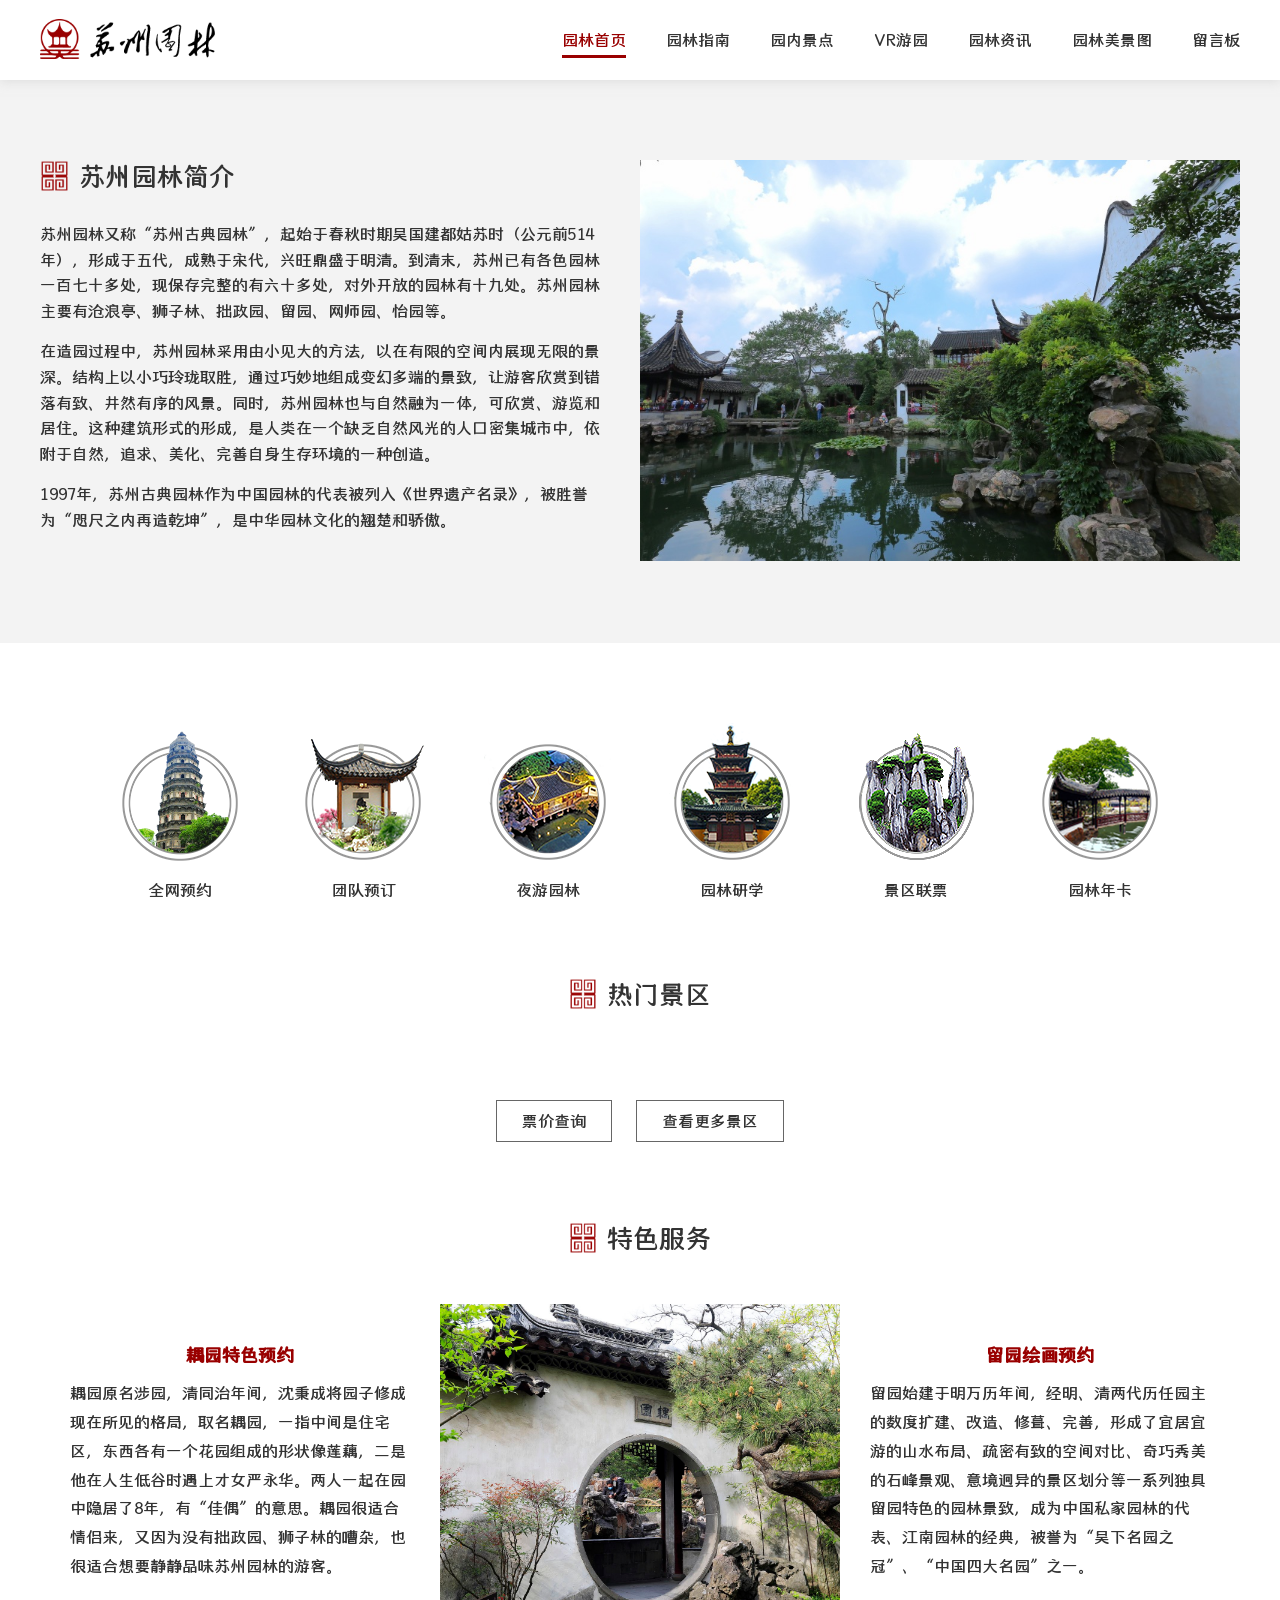
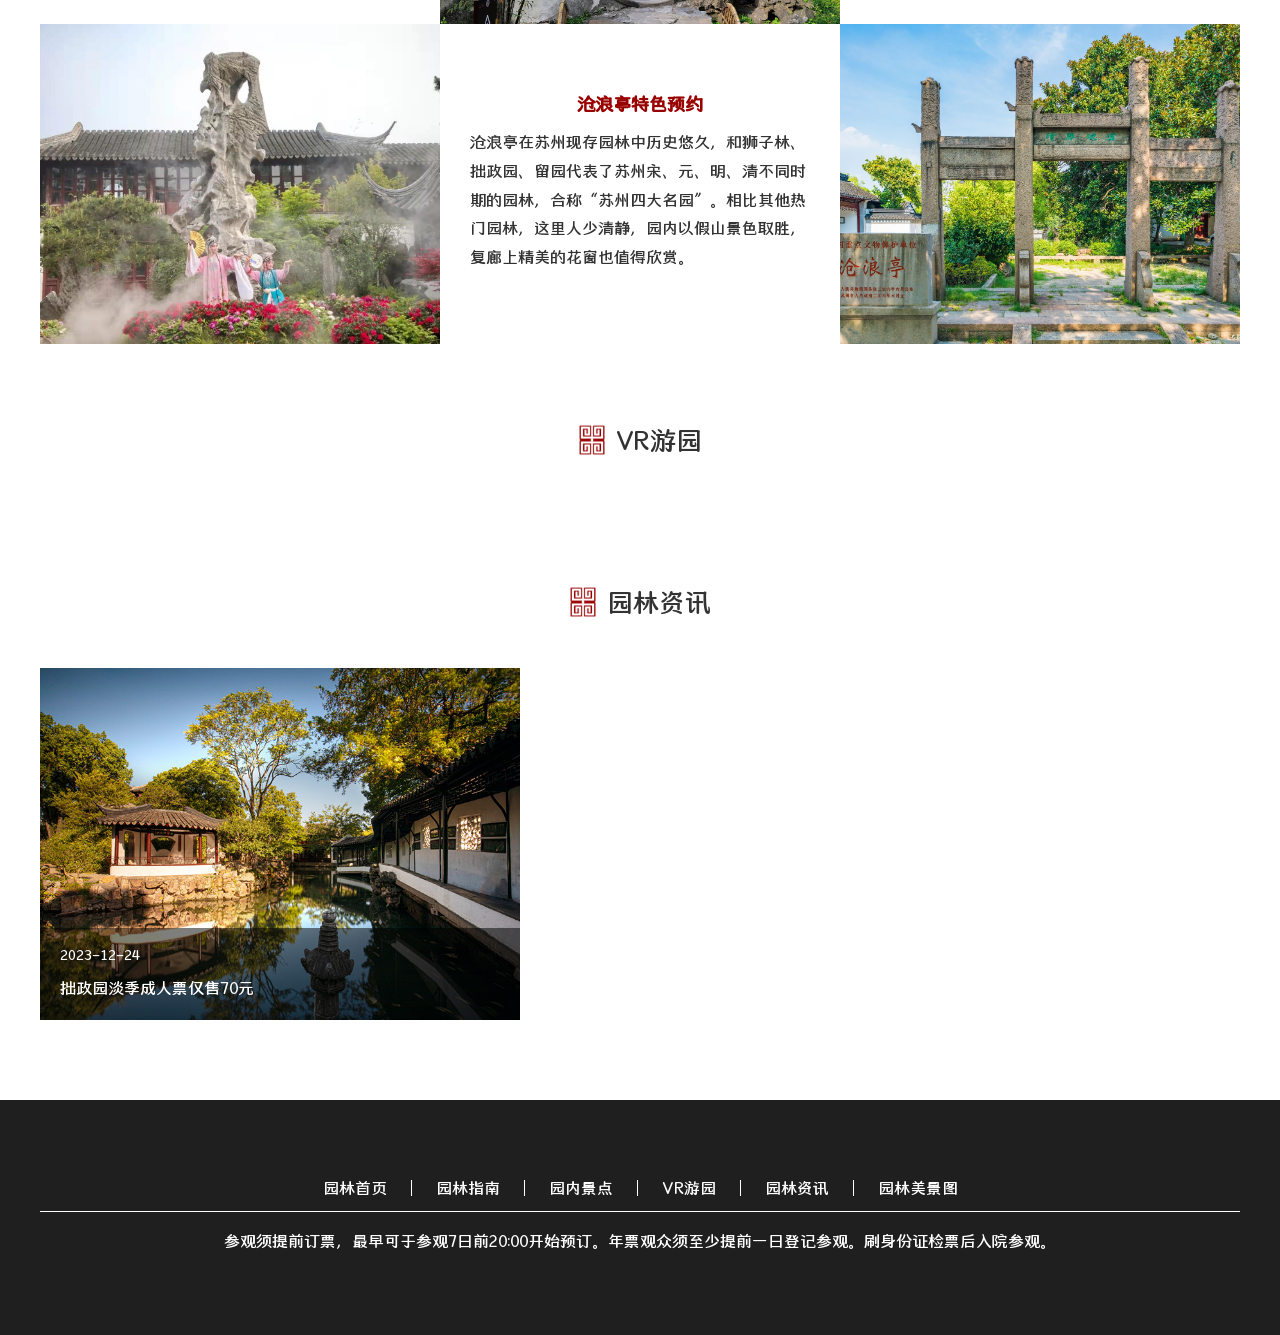
==== index.html @ a33c854b "Add files via upload" ====
<!DOCTYPE html>
<html lang="en">

<head>
    <meta charset="UTF-8">
    <meta http-equiv="X-UA-Compatible" content="IE=edge">
    <meta name="viewport" content="width=device-width, initial-scale=1.0">
    <title>园林首页</title>
    <link rel="shortcut icon" href="./images/favicon.ico" type="image/x-icon">
    <link rel="shortcut icon" href="" type="image/x-icon">
    <link rel="stylesheet" href="./css/swiper.min.css">
    <link rel="stylesheet" href="./iconfont/iconfont.css">
    <link rel="stylesheet" href="./css/common.css">
    <link rel="stylesheet" href="./css/main.css">
</head>

<body>
    <div id="header">
        <div class="container">
            <a href="./index.html" class="logo">
                <img src="./images/logo.png" alt="" />
            </a>
            <ul class="fir-menu">
                <li class="active">
                    <a href="./index.html">园林首页</a>
                </li>
                <li>
                    <a href="./zhinan.html">园林指南</a>
                </li>
                <li>
                    <a href="./jingdian.html">园内景点</a>
                </li>
                <li>
                    <a href="./vr.html">VR游园</a>
                </li>
                <li>
                    <a href="./zixun.html">园林资讯</a>
                </li>
                <li>
                    <a href="./tupian.html">园林美景图</a>
                </li>
                <li class="nav-message-btn">
                    <a href="javascript:;" id="openMessageBoard">留言板</a>
                </li>
            </ul>
            <div class="moblie-nav-show">
                <span></span>
            </div>
        </div>
    </div>

    <div id="index-banner">
        <div class="swiper-container">
            <div class="swiper-wrapper">
            </div>
            <div class="swiper-button-prev"></div>
            <div class="swiper-button-next"></div>
            <div class="swiper-pagination"></div>
        </div>
    </div>

    <div id="index-about">
        <div class="container">
            <div class="left">
                <h3 class="index-title">
                    <img src="./images/title-left.png" alt="">
                    <span>苏州园林简介</span>
                </h3>
                <div class="txt">
                    <p>
                        苏州园林又称“苏州古典园林”，起始于春秋时期吴国建都姑苏时（公元前514年），形成于五代，成熟于宋代，兴旺鼎盛于明清。到清末，苏州已有各色园林一百七十多处，现保存完整的有六十多处，对外开放的园林有十九处。苏州园林主要有沧浪亭、狮子林、拙政园、留园、网师园、怡园等。
                    </p>
                    <p>
                        在造园过程中，苏州园林采用由小见大的方法，以在有限的空间内展现无限的景深。结构上以小巧玲珑取胜，通过巧妙地组成变幻多端的景致，让游客欣赏到错落有致、井然有序的风景。同时，苏州园林也与自然融为一体，可欣赏、游览和居住。这种建筑形式的形成，是人类在一个缺乏自然风光的人口密集城市中，依附于自然，追求、美化、完善自身生存环境的一种创造。
                    </p>
                    <p>1997年，苏州古典园林作为中国园林的代表被列入《世界遗产名录》，被胜誉为“咫尺之内再造乾坤”，是中华园林文化的翘楚和骄傲。
                    </p>
                </div>
            </div>
            <div class="right">
                <img src="./images/index-about.jpg" alt="">
            </div>
        </div>
    </div>

    <div class="szyl-content">
        <div class="container">
            <div class="item-all">
                <a href="javascript:;">
                    <img src="./images/szyl1.jpg" alt="" />
                    <h5>全网预约</h5>
                </a>
                <a href="javascript:;">
                    <img src="./images/szyl2.jpg" alt="" />
                    <h5>团队预订</h5>
                </a>
                <a href="javascript:;">
                    <img src="./images/szyl3.jpg" alt="" />
                    <h5>夜游园林</h5>
                </a>
                <a href="javascript:;">
                    <img src="./images/szyl4.jpg" alt="" />
                    <h5>园林研学</h5>
                </a>
                <a href="javascript:;">
                    <img src="./images/szyl5.jpg" alt="" />
                    <h5>景区联票</h5>
                </a>
                <a href="javascript:;">
                    <img src="./images/szyl6.jpg" alt="" />
                    <h5>园林年卡</h5>
                </a>
            </div>
        </div>
    </div>

    <div id="index-cp">
        <div class="container">
            <h3 class="index-title center">
                <img src="./images/title-left.png" alt="">
                <span>热门景区</span>
            </h3>
            <div class="item-all">
            </div>
            <div class="btn-all">
                <a href="" class="btn">票价查询</a>
                <a href="./jingdian.html" class="btn">查看更多景区</a>
            </div>
        </div>
    </div>

    <div id="index-jy">
        <div class="container">
            <h3 class="index-title center">
                <img src="./images/title-left.png" alt="">
                <span>特色服务</span>

            </h3>
            <div class="item-all">
                <div class="item">
                    <h4>耦园特色预约</h4>
                    <div class="desc">
                        耦园原名涉园，清同治年间，沈秉成将园子修成现在所见的格局，取名耦园，一指中间是住宅区，东西各有一个花园组成的形状像莲藕，二是他在人生低谷时遇上才女严永华。两人一起在园中隐居了8年，有“佳偶”的意思。耦园很适合情侣来，又因为没有拙政园、狮子林的嘈杂，也很适合想要静静品味苏州园林的游客。
                    </div>
                </div>
                <div class="item">
                    <img src="./images/index-jy1.jpg" alt="">
                </div>
                <div class="item">
                    <h4>留园绘画预约</h4>
                    <div class="desc">
                        留园始建于明万历年间，经明、清两代历任园主的数度扩建、改造、修葺、完善，形成了宜居宜游的山水布局、疏密有致的空间对比、奇巧秀美的石峰景观、意境迥异的景区划分等一系列独具留园特色的园林景致，成为中国私家园林的代表、江南园林的经典，被誉为“吴下名园之冠”、“中国四大名园”之一。
                    </div>
                </div>
                <div class="item">
                    <img src="./images/index-jy2.jpg" alt="">
                </div>
                <div class="item">
                    <h4>沧浪亭特色预约</h4>
                    <div class="desc">
                        沧浪亭在苏州现存园林中历史悠久，和狮子林、拙政园、留园代表了苏州宋、元、明、清不同时期的园林，合称“苏州四大名园”。相比其他热门园林，这里人少清静，园内以假山景色取胜，复廊上精美的花窗也值得欣赏。
                    </div>
                </div>
                <div class="item">
                    <img src="./images/index-jy3.jpg" alt="">
                </div>
            </div>
        </div>
    </div>

    <div id="index-dl">
        <h3 class="index-title center">
            <img src="./images/title-left.png" alt="">
            <span>VR游园</span>

        </h3>
        <div class="products-list">
        </div>
    </div>

    <div id="index-news">
        <div class="container">
            <h3 class="index-title center">
                <img src="./images/title-left.png" alt="">
                <span>园林资讯</span>

            </h3>
            <div class="item-all">
                <a href="./zixun.html" class="left">
                    <img src="./images/index-cp1.jpg" alt="">
                    <div class="layer">
                        <div class="date">2023-12-24</div>
                        <div class="title">拙政园淡季成人票仅售70元</div>
                    </div>
                </a>
                <div class="right">
                </div>
            </div>
        </div>
    </div>

    <div id="footer">
        <div class="container">
            <ul>
                <li>
                    <a href="./index.html">园林首页</a>
                </li>
                <li>
                    <a href="./zhinan.html">园林指南</a>
                </li>
                <li>
                    <a href="./jingdian.html">园内景点</a>
                </li>
                <li>
                    <a href="./vr.html">VR游园</a>
                </li>
                <li>
                    <a href="./zixun.html">园林资讯</a>
                </li>
                <li>
                    <a href="./tupian.html">园林美景图</a>
                </li>
            </ul>
            <div class="cop">
                <p>参观须提前订票，最早可于参观7日前20:00开始预订。年票观众须至少提前一日登记参观。刷身份证检票后入院参观。</p>
            </div>
        </div>
    </div>

    <!-- 票价弹窗结构（默认用 hidden 类隐藏） -->
    <div class="modal" id="ticketModal">
        <div class="modal-content">
            <span class="close-btn">&times;</span>
            <h2>苏州园林景区票价详情</h2>
            <ul class="price-list">
                <li><span>成人票：</span> <strong>￥80</strong> /人</li>
                <li><span>学生票：</span> <strong>￥40</strong> /人 <small>（凭有效学生证）</small></li>
                <li><span>儿童票：</span> <strong>￥20</strong> /人 <small>（1.2米-1.5米儿童）</small></li>
                <li class="discount"><span>节假日优惠：</span> <strong>全场 8 折</strong>（法定节假日期间）</li>
            </ul>
            <p class="tip">* 1.2米以下儿童及70岁以上老人凭有效证件免票。</p>
            <div class="modal-footer">
                <button id="closeBtn" class="btn">我知道了</button>
            </div>
        </div>
    </div>
    <!-- 留言板弹窗 -->
    <div class="message-modal" id="messageModal">
        <div class="message-modal-content">
            <span class="message-close" id="closeMessageBoard">&times;</span>
            <h2>园林留言板</h2>
            
            <!-- 固定区域：评论输入区 -->
            <div class="comment-input-area">
                <textarea id="commentInput" class="one" placeholder="发布一条友善的评论" maxlength="200"></textarea>
                <button id="submitBtn" class="two">发布</button>
                <p class="three" id="wordCount">0/200字</p>
            </div>
            
            <!-- 滚动区域：评论展示区 -->
            <div class="comment-scroll-area">
                <div class="comment-list" id="commentList">
                    <!-- JS 渲染的评论会在这里 -->
                </div>
            </div>
        </div>
    </div>
    <!-- 自定义删除确认弹窗 -->
    <div class="confirm-modal" id="confirmModal">
        <div class="confirm-content">
            <h3>提示</h3>
            <p>确定要删除这条评论吗？</p>
            <div class="confirm-btns">
                <button id="cancelDelete" class="btn-cancel">取消</button>
                <button id="confirmDelete" class="btn-ok">确定</button>
            </div>
        </div>
    </div>
    <!-- 自定义轻提示 Toast -->
    <div class="custom-toast" id="customToast">
        <span id="toastMessage">提示信息</span>
    </div>
</body>
<script src="./js/jquery-1.11.3.min.js"></script>
<script src="./js/swiper.min.js"></script>
<script src="./js/main.js"></script>

</html>
---- iconfont/iconfont.css ----
@font-face {
  font-family: "iconfont"; /* Project id 3867182 */
  src: url('iconfont.woff2?t=1700059167093') format('woff2'),
       url('iconfont.woff?t=1700059167093') format('woff'),
       url('iconfont.ttf?t=1700059167093') format('truetype');
}

.iconfont {
  font-family: "iconfont" !important;
  font-size: 16px;
  font-style: normal;
  -webkit-font-smoothing: antialiased;
  -moz-osx-font-smoothing: grayscale;
}

.aki-youjiantou1:before {
  content: "\e624";
}

.aki-zuojiantou:before {
  content: "\e628";
}

.aki-youjiantou:before {
  content: "\e63d";
}

.aki-duihao:before {
  content: "\e614";
}

.aki-baocun:before {
  content: "\ec09";
}

.aki-youxiang:before {
  content: "\e7b1";
}

.aki-shouji:before {
  content: "\e622";
}

.aki-weixin:before {
  content: "\e627";
}

.aki-dizhi:before {
  content: "\e67e";
}

.aki-jsontijiao:before {
  content: "\e655";
}

.aki-yueliang1:before {
  content: "\e676";
}

.aki-tianqitaiyangqichuang:before {
  content: "\e713";
}

.aki-houtuifanhui:before {
  content: "\e603";
}

.aki-shoucang:before {
  content: "\e615";
}

.aki-daima:before {
  content: "\e60f";
}

.aki-css:before {
  content: "\e653";
}

.aki-html5:before {
  content: "\ecb7";
}

.aki-logo-nodejs:before {
  content: "\e9e2";
}

.aki-arrow-right-copy-copy-copy:before {
  content: "\e604";
}

.aki-huo:before {
  content: "\e66c";
}

.aki-pinglun:before {
  content: "\e62f";
}

.aki-dianzan:before {
  content: "\ec7f";
}

.aki-shangxiaqiehuan:before {
  content: "\e9cd";
}

.aki-yueliang:before {
  content: "\e6b8";
}

.aki-taiyang:before {
  content: "\e611";
}

.aki-denglu-yonghu:before {
  content: "\e669";
}

.aki-sousuo:before {
  content: "\e8b9";
}

.aki-xiangxiazhankai:before {
  content: "\e8f2";
}

.aki-back:before {
  content: "\e617";
}

.aki-tianjia:before {
  content: "\e64f";
}

.aki-shanchu:before {
  content: "\e8b6";
}

.aki-bianji:before {
  content: "\e816";
}

.aki-fuzhi:before {
  content: "\e65f";
}

.aki-weibiaoti--:before {
  content: "\e612";
}

.aki-guanji:before {
  content: "\e642";
}

.aki-icon_shezhi:before {
  content: "\eb8d";
}

.aki-fenlei_:before {
  content: "\e621";
}

.aki-shouye:before {
  content: "\e675";
}

.aki-yonghuguanli:before {
  content: "\e60e";
}

.aki-bianjiwenzhang_huaban:before {
  content: "\e62e";
}

.aki-shouye-zhihui:before {
  content: "\e61d";
}

.aki-tuichu:before {
  content: "\e66a";
}

.aki-Z-huandengpian:before {
  content: "\e72c";
}

.aki-success1f:before {
  content: "\e6d1";
}

.aki-info:before {
  content: "\e6bf";
}

.aki-warning:before {
  content: "\e600";
}

.aki-error:before {
  content: "\e640";
}

.aki-yanzhengma:before {
  content: "\e6a0";
}

.aki-fabu:before {
  content: "\e606";
}

.aki-zhiding:before {
  content: "\e704";
}

.aki-pifu:before {
  content: "\e62b";
}

.aki-xiaoxi:before {
  content: "\e60d";
}

.aki-renwu:before {
  content: "\e649";
}

.aki-mima:before {
  content: "\e69f";
}

.aki-yonghu:before {
  content: "\e601";
}

.aki-guanbi:before {
  content: "\e659";
}

.aki-sousuoxiao:before {
  content: "\e8d6";
}

.aki-paixingbang:before {
  content: "\e6c5";
}

.aki-huati00:before {
  content: "\e6f7";
}

.aki-xinwen:before {
  content: "\e607";
}

.aki-qiandao:before {
  content: "\e878";
}

.aki-huati:before {
  content: "\e8c4";
}

.aki-paihangbang:before {
  content: "\e872";
}

.aki-jubao-mianxing:before {
  content: "\e608";
}
---- css/common.css ----
/* RESET */
@charset "UTF-8";

* {
    margin: 0;
    padding: 0;
    border: none;
    box-sizing: border-box;
}

table {
    border-collapse: collapse;
    border-spacing: 0;
}

i {
    font-style: normal;
    font-weight: normal;
}

ol,
ul {
    list-style: none;
}

a:focus {
    outline-style: none;
}

input,
textarea,
select,
button {
    font-size: inherit;
    font-weight: inherit;
    outline: none;
    border: none;
}

textarea {
    resize: none
}

input::-ms-clear {
    display: none;
}

a,
a:focus,
a:hover {
    text-decoration: none !important;
    color: inherit;
}

html {
    scroll-behavior: smooth;
}

@font-face {
    font-family: "abcfont";
    src: url("./zaozigongfangnaisiti.ttf");
}

body {
    font-size: 16px;
    color: #333;
    font-family: abcfont !important;
    overflow-x: hidden;
    -webkit-font-smoothing: antialiased;
    position: relative;
    line-height: 1;
    scroll-behavior: smooth;
    background-color: #fff !important;
    --themeColor: #990000;
}


::selection {
    background: var(--themeColor);
    color: #fff;
}

:focus {
    outline-color: var(--themeColor);
}

img {
    max-width: 100%;
    height: auto;
    transition: all 0.3s ease;
}

.clamp1 {
    text-overflow: ellipsis;
    display: -webkit-box;
    -webkit-line-clamp: 1;
    -webkit-box-orient: vertical;
    overflow: hidden;
}

.clamp2 {
    text-overflow: ellipsis;
    display: -webkit-box;
    -webkit-line-clamp: 2;
    -webkit-box-orient: vertical;
    overflow: hidden;
}

.clamp3 {
    text-overflow: ellipsis;
    display: -webkit-box;
    -webkit-line-clamp: 3;
    -webkit-box-orient: vertical;
    overflow: hidden;
}

.clamp4 {
    text-overflow: ellipsis;
    display: -webkit-box;
    -webkit-line-clamp: 4;
    -webkit-box-orient: vertical;
    overflow: hidden;
}

.container {
    box-sizing: border-box;
    width: 1200px;
    margin: 0 auto;
}


.index-title {
    line-height: 1;
    font-size: 26px;
    font-weight: normal;
    display: flex;
    align-items: center;
}

.index-title.center {
    justify-content: center;
}

.index-title img {
    height: 32px;
    margin-right: 10px;
}

.bg-banner {
    height: auto;
    position: relative;
    z-index: 2;
    font-size: 0;
}

.bg-banner::after {
    content: "";
    width: 100%;
    height: 100%;
    position: absolute;
    top: 0px;
    left: 0px;
    background: rgb(0, 0, 0, 0.3);
    z-index: 2;
}

.bg-banner .container {
    padding: 0 !important;
    width: 100vw
}

.bg-banner img {
    height: 240px;
    width: 100%;
    object-fit: cover;
}

.bg-banner h3 {
    color: white;
    font-size: 35px;
    font-weight: normal;
    position: absolute;
    left: 0;
    top: 0;
    width: 100%;
    height: 100%;
    display: flex;
    align-items: center;
    justify-content: center;
    z-index: 3;
}

.route {
    padding: 14px 0;
    border-bottom: 1px solid #ececec
}

.route .container {
    padding: 0px;
}

.route ul {
    display: -webkit-box;
    display: -ms-flexbox;
    display: flex;
    position: relative;
    flex-wrap: wrap;
}

.route ul>li {
    float: left;
    position: relative;
    padding-right: 20px
}

.route ul>li a img {
    width: 100px
}

.route ul>li a {
    font-size: 16px;
    text-transform: uppercase;
    padding: 0 10px;
    color: #333;
    letter-spacing: .32px
}

.route ul>li a span {
    text-transform: none !important;
}

.route ul>li:first-child a {
    padding-left: 0
}

.route ul>li::after {
    content: "";
    top: 8px;
    right: 8px;
    width: 6px;
    height: 6px;
    position: absolute;
    border-left: 1.5px solid #242424;
    border-bottom: 1.5px solid #242424;
    -webkit-transform: translate(0, -50%) rotate(-135deg);
    transform: translate(0, -50%) rotate(-135deg)
}

.route ul>li:last-child::after {
    border: 0
}

@media (max-width: 1200px) {
    .container {
        width: 960px;
    }
}

@media (max-width: 992px) {
    .container {
        width: 720px;
    }

    .index-title {
        font-size: 22px;
    }

    .index-title img {
        height: 26px;
    }
}

@media (max-width: 768px) {
    .container {
        width: 540px;
    }
}

@media (max-width: 580px) {
    .container {
        width: 100%;
        padding: 0 15px;
    }

    .route{
        padding-left: 15px;
        padding-right: 15px;
    }
}
---- css/main.css ----
#header {
    width: 100%;
    background: white;
    box-shadow: 0px 2px 10px 0px rgba(204, 204, 204, 0.5);
    z-index: 99;
    position: sticky;
    left: 0;
    top: 0;
}

#header .container {
    display: flex;
    justify-content: space-between;
    align-items: center;
    height: 80px;
}

#header .logo img {
    height: 40px;
    width: auto;
}

#header .fir-menu {
    display: flex;
    margin-left: 60px;
}

#header .fir-menu>li {
    margin-left: 40px;
    position: relative;
}

#header .fir-menu>li>a {
    display: flex;
    justify-content: center;
    font-size: 16px;
    font-weight: 400;
    text-transform: uppercase;
    color: #333333;
    padding: 10px 0px;
    white-space: nowrap;
    transition: all 0.3s ease;
    position: relative;
}

#header .fir-menu>li>a::after {
    content: "";
    position: absolute;
    bottom: 0;
    width: 0;
    height: 3px;
    background: var(--themeColor);
    transition: all 0.3s ease;
}

#header .fir-menu>li:hover>a::after,
#header .fir-menu>li.active>a::after {
    width: 100%;
}

#header .fir-menu .submenu-button {
    position: absolute;
    top: 44%;
    right: 14px;
    width: 5px;
    height: 5px;
    border-bottom: 1px solid #fff;
    border-right: 1px solid #fff;
    content: "";
    -webkit-transform: rotate(315deg);
    transform: rotate(315deg);
    border-bottom-color: #272727;
    border-right-color: #272727;
}

#header .fir-menu li:hover>.submenu-button {
    border-color: var(--themeColor);
}

#header .fir-menu>li .sec-menu {
    position: absolute;
    top: 100%;
    left: calc(50% - 100px);
    z-index: 20;
    width: 200px;
    padding-top: 10px;
    opacity: 0;
    pointer-events: none;
    transform: translateY(-20px);
    transition: all 0.3s ease;
    border: 1px solid #cccccc;
    background: white;
}

#header .fir-menu>li .sec-menu::before {
    box-sizing: content-box;
    width: 0px;
    height: 0px;
    position: absolute;
    top: -16px;
    left: calc(50% - 7px);
    padding: 0;
    border-bottom: 8px solid #FFFFFF;
    border-top: 8px solid transparent;
    border-left: 8px solid transparent;
    border-right: 8px solid transparent;
    display: block;
    content: '';
    z-index: 12;
    pointer-events: none;
}

#header .fir-menu>li .sec-menu::after {
    box-sizing: content-box;
    width: 0px;
    height: 0px;
    position: absolute;
    top: -18px;
    left: calc(50% - 8px);
    padding: 0;
    border-bottom: 9px solid #cccccc;
    border-top: 9px solid transparent;
    border-left: 9px solid transparent;
    border-right: 9px solid transparent;
    display: block;
    content: '';
    z-index: 10;
    pointer-events: none;
}

#header .fir-menu>li .sec-menu>li {
    position: relative;
}

#header .fir-menu>li .sec-menu>li>a {
    padding: 10px;
    font-size: 16px;
    display: block;
    text-transform: uppercase;
    transition: all 0.3s ease;
}

#header .fir-menu>li .sec-menu>li .thi-menu {
    position: absolute;
    top: 0px;
    left: 100%;
    width: 200px;
    opacity: 0;
    pointer-events: none;
    transform: translateX(-30px);
    transition: all 0.3s ease;
    border: 1px solid #cccccc;
}

#header .fir-menu>li .sec-menu>li .thi-menu>li {
    background: white;
}

#header .fir-menu>li .sec-menu>li .thi-menu>li>a {
    padding: 10px;
    font-size: 16px;
    display: block;
    transition: all 0.3s ease;
}

#header .fir-menu>li .sec-menu a {
    transition: all 0.3s ease;
}

#header .fir-menu>.active>a {
    color: var(--themeColor);
}

#header .fir-menu>li .thi-menu>li:hover>a {
    color: var(--themeColor) !important;
    background: #dedede;
}

#header .fir-menu>li:hover .sec-menu {
    opacity: 1;
    pointer-events: all;
    transform: translateY(0px);
}

#header .fir-menu>li .sec-menu>li:hover .thi-menu {
    opacity: 1;
    pointer-events: all;
    transform: translateX(0px);
}

#header .fir-menu li:hover>a {
    color: var(--themeColor) !important;
}

#header .fir-menu>li .sec-menu>li:hover>a {
    background: #dedede;
}

#footer {
    padding-top: 80px;
    padding-bottom: 80px;
    background: #1f1f1f;
    text-align: center;
    color: white;
}

#footer ul {
    display: flex;
    align-items: center;
    justify-content: center;
}

#footer ul a {
    font-size: 16px;
    display: inline-block;
    padding: 0 24px;
    color: inherit;
    transition: all 0.3s ease;
    border-right: 1px solid white;
}

#footer ul li:last-child a {
    border-right: none;
}

#footer ul li a:hover {
    text-decoration: underline !important;
}

#footer .cop {
    line-height: 1.8;
    font-size: 16px;
    margin-top: 15px;
    padding-top: 15px;
    border-top: 1px solid white;
}

#index-banner {
    font-size: 0;
}

#index-banner .box-img img {
    width: 100%;
}

#index-banner .swiper-pagination-bullet {
    height: 4px;
    width: 30px;
    border-radius: 0px;
}

#index-banner .swiper-pagination-bullet-active {
    background: var(--themeColor);
}

#index-banner .swiper-button-prev,
#index-banner .swiper-button-next {
    color: white;
    background: var(--themeColor);
    width: 30px;
    height: 50px;
}

#index-banner .swiper-button-prev::after,
#index-banner .swiper-button-next::after {
    font-size: 24px;
}

.szyl-content .item-all {
    display: flex;
    align-items: center;
    justify-content: center;
    margin-top: 80px;
}

.szyl-content .item-all a {
    display: block;
    padding: 0 28px;
    text-align: center;
}

.szyl-content .item-all a h5 {
    margin-top: 12px;
    font-size: 16px;
    font-weight: normal;
}

#index-about {
    padding: 80px 0;
    background: #f3f3f3;
}

#index-about .container {
    display: flex;
    flex-wrap: wrap;
}

#index-about .left {
    box-sizing: border-box;
    width: 50%;
    padding-right: 30px;
}

#index-about .left .txt {
    margin-top: 30px;
    font-size: 16px;
    line-height: 1.6;
}

#index-about .left .txt p {
    margin-bottom: 15px;
}

#index-about .left .txt p:last-child {
    margin-bottom: 0;
}

#index-about .right {
    box-sizing: border-box;
    width: 50%;
}

#index-cp {
    padding-top: 80px;
}

#index-cp .item-all {
    margin-top: 50px;
    display: flex;
    flex-wrap: wrap;
}

#index-cp .item-all a.item {
    display: flex;
    align-items: center;
    justify-content: center;
    width: calc(33.333% - 20px);
    margin: 0 10px;
    position: relative;
}

#index-cp .item-all a.item img {
    width: 100%;
    height: 290px;
    object-fit: cover;
}

#index-cp .item-all a.item .layer {
    display: flex;
    justify-content: center;
    flex-direction: column;
    position: absolute;
    width: 100%;
    height: 100%;
    padding: 50px 30px;
    background: rgb(0, 0, 0, 0.7);
    color: white;
    font-size: 14px;
    line-height: 1.5;
    text-align: center;
    transition: all 0.5s ease;
    transform: scale(0);
}

#index-cp .item-all a.item:hover .layer {
    transform: scale(1);
}

#index-cp .item-all a.item .layer h4 {
    font-weight: normal;
    font-size: 20px;
    margin-bottom: 10px;
}

#index-cp .btn-all {
    margin-top: 40px;
    text-align: center;
}

#index-cp .btn-all a.btn {
    display: inline-flex;
    align-items: center;
    justify-content: center;
    padding: 12px 25px;
    border: 1px solid #666;
    font-size: 16px;
    margin: 0 10px;
    transition: all 0.3s ease;
}

#index-cp .btn-all a.btn:hover {
    background: var(--themeColor);
    color: white;
    border-color: var(--themeColor);
}

#index-jy {
    padding-top: 80px;
}

#index-jy .item-all {
    display: flex;
    flex-wrap: wrap;
    margin-top: 50px;
}

#index-jy .item {
    box-sizing: border-box;
    width: 33.33%;
    display: flex;
    flex-direction: column;
    align-items: center;
    justify-content: center;
    overflow: hidden;
}

#index-jy .item img {
    width: 100%;
    height: 320px;
    object-fit: cover;
    cursor: pointer;
}

#index-jy .item img:hover {
    transform: scale(1.1);
}

#index-jy .item h4 {
    color: var(--themeColor);
    font-size: 18px;
    padding: 0 30px;
}

#index-jy .item .desc {
    margin-top: 15px;
    font-size: 16px;
    line-height: 1.8;
    padding: 0 30px;
}


#index-dl {
    padding-top: 80px;
}

#index-dl .products-list {
    display: flex;
    margin-top: 50px;
}

#index-dl .products-list a {
    flex: 1;
    display: block;
}

#index-dl .products-list a .item {
    position: relative;
    overflow: hidden;
    font-size: 0;
}

#index-dl .products-list a .item img {
    width: 100%;
    height: 300px;
    object-fit: cover;
}

#index-dl .products-list a .item .layer {
    position: absolute;
    left: 0px;
    top: 0px;
    width: 100%;
    height: 100%;
    display: flex;
    align-items: flex-end;
    flex-wrap: wrap;
    transition: all 0.3s ease;
}

#index-dl .products-list a .item .layer .title {
    width: 100%;
    padding: 30px 0px 24px 0px;
    transform: translateY(42px);
    transition: all 0.3s ease;
}

#index-dl .products-list a .item .layer .title h4 {
    text-align: center;
    text-transform: uppercase;
    font-size: 24px;
    font-weight: 700;
    color: white;
    transition: all 0.3s ease;
}

#index-dl .products-list a .item .layer .title .pro-btn {
    text-align: center;
    line-height: normal;
    padding-top: 10px;
    transition: all 0.3s ease;
}

#index-dl .products-list a .item .layer .title .pro-btn .iconfont {
    font-size: 30px;
    color: var(--themeColor);
    opacity: 0;
    transition: all 0.3s ease;
}

#index-dl .products-list a:hover .layer {
    background: rgb(0, 0, 0, 0.4);
}

#index-dl .products-list a:hover .item .layer .title {
    background: #eee;
    transform: translateY(0);
}

#index-dl .products-list a:hover .item .layer .title h4 {
    color: var(--themeColor);
}

#index-dl .products-list a:hover .item .layer .title .pro-btn .iconfont {
    opacity: 1;
}

#index-news {
    margin-top: 80px;
    margin-bottom: 80px;
}

#index-news .item-all {
    margin-top: 50px;
    display: flex;
    flex-wrap: wrap;
}

#index-news .item-all>.left {
    box-sizing: border-box;
    width: 40%;
    height: 352px;
    position: relative;
    overflow: hidden;
}

#index-news .item-all>.left img {
    width: 100%;
    height: 100%;
    object-fit: cover;
}

#index-news .item-all>.left:hover img {
    transform: scale(1.1);
}

#index-news .item-all>.left .layer {
    box-sizing: border-box;
    position: absolute;
    left: 0;
    bottom: 0;
    padding: 20px;
    background: rgb(0, 0, 0, 0.5);
    color: white;
    width: 100%;
}

#index-news .item-all>.left .layer .date {
    font-size: 14px;
    margin-bottom: 15px;
}

#index-news .item-all>.left .layer .title {
    font-size: 16px;
    line-height: 1.4;
}

#index-news .item-all>.right {
    box-sizing: border-box;
    width: 60%;
    padding-left: 30px;
}

#index-news .item-all>.right .item {
    border-bottom: 1px solid #eee;
    display: flex;
    flex-wrap: wrap;
    padding: 20px 0;
}

#index-news .item-all>.right .item-left {
    box-sizing: border-box;
    width: 110px;
    text-align: right;
    padding-right: 20px;
    color: #cac8c8;
}

#index-news .item-all>.right .item-left .years {
    font-size: 16px;
    margin-bottom: 15px;
    transition: all 0.3s ease;
}

#index-news .item-all>.right .item-left .date {
    font-size: 20px;
    font-weight: bold;
    transition: all 0.3s ease;
}

#index-news .item-all>.right .item-right {
    box-sizing: border-box;
    width: calc(100% - 110px);
    line-height: 1.4;
}

#index-news .item-all>.right .item-right .title {
    font-size: 16px;
    font-weight: bold;
    margin-bottom: 15px;
    transition: all 0.3s ease;
}

#index-news .item-all>.right .item-right .txt {
    font-size: 14px;
}

#index-news .item-all>.right .item:hover .item-left .years,
#index-news .item-all>.right .item:hover .item-left .date,
#index-news .item-all>.right .item:hover .item-right .title {
    color: var(--themeColor);
}

.about-qc {
    margin-top: 80px;
}

.about-qc .content {
    display: flex;
    flex-wrap: wrap;
    margin-top: 50px;
}

.about-qc .content .left {
    width: 60%;
    display: flex;
    flex-wrap: wrap;
    background-position: right center;
    background-size: cover;
    background-repeat: no-repeat;
    background-image: url(../images/page-opentime-pic1.jpg);
    padding: 50px 30px 20px;
}

.about-qc .content .left a.item {
    display: block;
    width: 33.33%;
    text-align: center;
    margin-bottom: 40px;
}

.about-qc .content .left a.item img {
    height: 82px;
}

.about-qc .content .left a.item:hover img {
    transform: scale(1.1);
}

.about-qc .content .left a.item h4 {
    font-size: 16px;
    font-weight: normal;
    margin: 10px 0;
    transition: all 0.3s ease;
}

.about-qc .content .left a.item p {
    font-size: 14px;
    transition: all 0.3s ease;
}

.about-qc .content .left a.item:hover h4,
.about-qc .content .left a.item:hover p {
    color: var(--themeColor);
}

.about-qc .content .right {
    width: 40%;
    position: relative;
    overflow: hidden;
    cursor: zoom-in;
}

.about-qc .content .right img {
    width: 100%;
    height: 100%;
    object-fit: cover;
    display: block;
    transition: transform 0.4s ease;
}

.about-qc .content .right:hover img {
    transform: scale(1.6); 
}

.about-serving {
    margin-top: 80px;
}

.about-serving .item-all {
    display: flex;
    flex-wrap: wrap;
    margin-top: 50px;
}

.about-serving .item {
    width: 50%;
    display: flex;
    flex-wrap: wrap;
    align-items: flex-start;
}

.about-serving .item:nth-of-type(odd) {
    padding: 0 20px 35px 0;
}

.about-serving .item:nth-of-type(even) {
    padding: 0 0 35px 20px;
}

.about-serving .item .left {
    width: 80px;
}

.about-serving .item .right {
    width: calc(100% - 80px);
    padding-left: 15px;
}

.about-serving .item h4 {
    line-height: 1.45;
    font-weight: normal;
    font-size: 16px;
    margin-bottom: 8px;
}

.about-serving .item p {
    margin-bottom: 15px;
    color: #60697b;
    font-size: 14px;
    line-height: 1.65;
}

.page-product {
    margin: 80px 0;
}

.page-product .item-all {
    display: flex;
    flex-wrap: wrap;
    margin-top: 50px;
}

.page-product .item-all a.item {
    width: calc(25% - 10px);
    margin: 0 5px 10px;
}

.page-product .item-all a.item:hover img {
    transform: scale(1.1);
}

.page-product .item-all a.item .box-img {
    overflow: hidden;
    font-size: 0;
}

.page-product .item-all a.item .box-img img {
    height: 200px;
    object-fit: cover;
    width: 100%;
}

.page-product .item-all a.item .content {
    background: #f3f3f3;
    padding: 25px 15px 30px;
    border-bottom: 2px solid var(--themeColor);
    position: relative;
}

.page-product .item-all a.item .content::after {
    content: "";
    position: absolute;
    left: 0;
    top: 0;
    width: 100%;
    height: 0;
    background: var(--themeColor);
    transition: all 0.4s ease;
}

.page-product .item-all a.item:hover .content::after {
    height: 100%;
}

.page-product .item-all a.item h3 {
    font-weight: normal;
    font-size: 16px;
    position: relative;
    z-index: 2;
    transition: all 0.4s ease;
    margin-bottom: 15px;
    color: rgb(112, 112, 112);
}

.page-product .item-all a.item:hover h3,
.page-product .item-all a.item:hover p,
.page-product .item-all a.item:hover p span {
    color: white !important;
}

.page-product .item-all a.item p {
    line-height: 1.5;
    font-size: 14px;
    position: relative;
    z-index: 2;
    color: #999;
}

.page-product .item-all a.item p span {
    color: var(--themeColor);
    margin-left: 10px;
    transition: all 0.4s ease;
}

.page-product .pro-show {
    width: calc(100% - 265px);
    padding-left: 30px;
}

.pro-desc {
    margin-top: 50px;
}

.pro-desc h2 {
    font-size: 28px;
    font-weight: normal;
    text-align: center;
    padding-bottom: 10px;
    border-bottom: 1px solid var(--themeColor);
    margin-bottom: 30px;
    color: var(--themeColor);
}

.pro-desc .description img {
    width: 100%;
}

.page-photo {
    margin-top: 80px;
    margin-bottom: 100px;
}

.page-photo .item-all {
    margin-top: 50px;
}

.page-photo .item-all>div {
    display: flex;
}

.page-photo .item-all .style2b img {
    width: calc(50% - 10px);
    height: 400px;
    margin: 0 5px 10px;
    object-fit: cover;
}

.page-photo .item-all .style2s img {
    width: calc(50% - 10px);
    height: 185px;
    margin: 0 5px 10px;
    object-fit: cover;
}

.page-photo .item-all .style3s img {
    width: calc(33.33% - 10px);
    height: 265px;
    margin: 0 5px 10px;
    object-fit: cover;
}

.page-photo .item-all .style4s img {
    width: calc(25% - 10px);
    height: 210px;
    margin: 0 5px 10px;
    object-fit: cover;
}

.page-photo .item-all img {
    overflow: hidden;
    cursor: pointer;
}

.page-photo .item-all img:hover {
    opacity: 0.7;
}

.exhibit-yzcl {
    margin-top: 80px;
    margin-bottom: 80px;
}

.exhibit-yzcl .item-all {
    margin-top: 50px;
    display: flex;
    flex-wrap: wrap;
}

.exhibit-yzcl .item-all .item {
    display: block;
    width: calc(25% - 10px);
    margin: 0 5px 10px;
    position: relative;
    font-size: 0;
    overflow: hidden;
}

.exhibit-yzcl .item-all .item h4 {
    position: absolute;
    left: 0;
    bottom: 0;
    width: 100%;
    padding: 10px;
    text-align: center;
    background: rgb(0, 0, 0, 0.5);
    color: white;
    font-size: 16px;
    font-weight: normal;
}

.exhibit-yzcl .item-all .item img {
    width: 100%;
    height: 220px;
    object-fit: cover;
}

.exhibit-yzcl .item-all .item:hover img {
    transform: scale(1.1);
}

.education-jyzx {
    margin-top: 80px;
    margin-bottom: 80px;
}

.education-jyzx .container {
    margin-top: 50px;
}

.education-jyzx .item {
    display: flex;
    flex-wrap: wrap;
}

.education-jyzx .left {
    width: 50%;
}

.education-jyzx .right {
    width: 50%;
}

.education-jyzx .content {
    display: flex;
    flex-direction: column;
    justify-content: center;
}

.education-jyzx .item h4 {
    font-size: 24px;
    padding: 0 30px;
    font-weight: normal;
    color: var(--themeColor);
}

.education-jyzx .item .txt,
.education-jyzx .item .description {
    font-size: 16px;
    line-height: 1.6;
    padding: 0 30px;
    margin-top: 30px;
}

.education-jyzx .item .description {
    color: var(--themeColor);
    margin-top: 10px;
}

.education-jyzx .item img {
    width: 100%;
    height: 440px;
    object-fit: cover;
}

.page-news {
    padding: 80px 0 30px 0;
}

.page-news .container {
    background: rgb(255, 255, 255, 0.8);
    padding: 50px 30px;
}

.page-news a {
    display: flex;
    flex-wrap: wrap;
    padding-top: 14px;
    padding-bottom: 34px;
    border-bottom: 1px solid rgb(219, 219, 219);
}

.page-news a:last-child {
    padding-bottom: 0;
    border: none !important;
}

.page-news a .box-img {
    width: 280px;
    position: relative;
    height: 190px;
    overflow: hidden;
    border: 1px solid rgb(219, 219, 219);
}

.page-news a .box-img img {
    width: 100%;
    height: 100%;
    object-fit: cover;
}

.page-news a:hover .box-img img {
    transform: scale(1.1);
}

.page-news a .box-img span {
    position: absolute;
    display: inline-flex;
    align-items: center;
    padding: 0 10px 0 6px;
    height: 20px;
    background: var(--themeColor);
    font-size: 12px;
    color: white;
    border-radius: 0 10px 10px 0;
    left: -3px;
    top: 14px;
    z-index: 10;
}

.page-news a .content {
    box-sizing: border-box;
    width: calc(100% - 280px);
    padding-left: 28px;
}

.page-news a .content h3 {
    font-size: 18px;
    margin-top: 15px;
    transition: all 0.3s ease;
    line-height: 1.4;
    font-weight: normal;
}

.page-news a:hover .content h3 {
    color: var(--themeColor);
}

.page-news a .content .description {
    font-size: 14px;
    line-height: 1.8;
    margin-top: 16px;
}

.page-news a .userinfo {
    display: flex;
    font-size: 14px;
    align-items: center;
    line-height: 1;
    font-weight: bold;
    color: #666;
    margin-top: 20px;
}

.page-news a .userinfo span {
    color: var(--themeColor);
    font-weight: normal;
}

.page-news a .userinfo img {
    height: 14px;
    position: relative;
    top: 2px;
    margin-right: 8px;
}

.page-news a .userinfo .company {
    margin-left: 44px;
}

.moblie-nav-show {
    display: none;
}

/* 弹窗遮罩层（全屏半透明黑底） */
.modal {
    display: none; /* 默认隐藏 */
    position: fixed;
    top: 0; left: 0; width: 100%; height: 100%;
    background-color: rgba(0, 0, 0, 0.5); /* 半透明背景 */
    z-index: 9999;
    justify-content: center;
    align-items: center;
}

/* 弹窗内容盒子 */
.modal-content {
    background-color: #fff;
    width: 480px; 
    padding: 40px; 
    border-radius: 12px;
    position: relative;
    box-shadow: 0 10px 30px rgba(0,0,0,0.2);
    animation: fadeIn 0.3s ease;
}
/* 标题和列表样式 */
.modal-content h2 {
    margin-top: 0;
    color: #333;
    font-size: 22px;
    text-align: center;
    border-bottom: 2px solid #1e88e5;
    padding-bottom: 15px;
    margin-bottom: 25px;
}
.price-list {
    list-style: none;
    padding: 0;
    margin: 0 0 25px 0;
}
.price-list li {
    padding: 15px 10px; 
    border-bottom: 1px dashed #e0e0e0;
    font-size: 16px;
    display: flex;
    align-items: center;
}
.price-list li strong {
    color: #e53935;
    font-size: 20px;
    margin: 0 5px;
}
.price-list .discount strong {
    color: #ff9800;
}
.price-list small {
    color: #888;
    margin-left: 10px;
}
.tip {
    font-size: 13px;
    color: #999;
    line-height: 1.6;
    margin-bottom: 25px;
}

/* 关闭按钮（右上角的 X） */
.close-btn {
    position: absolute;
    top: 20px;
    right: 25px;
    font-size: 26px;
    color: #aaa;
    cursor: pointer;
    transition: 0.2s;
}
.close-btn:hover {
    color: #333;
    transform: rotate(90deg);
}

/* 底部按钮 */
.modal-footer {
    text-align: center;
    margin-top: 10px;
}

/* 按钮样式 */
.modal-footer .btn {
    background-color: #990000;
    color: white;
    border: none;
    padding: 12px 45px; 
    border-radius: 6px;
    cursor: pointer;
    font-size: 16px;
    transition: background 0.3s;
}

.modal-footer .btn:hover {
    background-color: #cc0000;
}

/* ================= 图片灯箱效果 ================= */
.lightbox {
    display: none; /* 默认隐藏 */
    position: fixed;
    top: 0;
    left: 0;
    width: 100vw;
    height: 100vh;
    background-color: rgba(0, 0, 0, 0.85); /* 半透明黑色遮罩，图片外部分变透明 */
    z-index: 9999; /* 层级最高，覆盖所有内容 */
    justify-content: center; /* 水平居中 */
    align-items: center; /* 垂直居中 */
}

/* 放大后的图片 */
.lightbox img {
    height: 70vh; /* 统一高度为屏幕高度的 70% */
    width: auto;  /* 宽度自动 */
    max-width: 95vw; /* 防止某些全景图太宽导致溢出屏幕 */
    object-fit: contain; /* 确保图片完整显示 */
    box-shadow: 0 0 20px rgba(0, 0, 0, 0.5); 
    animation: zoomIn 0.3s ease; 
    background-color: #fff; /* 如果图片有透明背景，给个白底 */
}
/* 右上角关闭按钮 */
.lightbox-close {
    position: absolute;
    top: 20px;
    right: 40px;
    color: #fff;
    font-size: 40px;
    font-weight: bold;
    cursor: pointer;
    transition: color 0.3s;
}

.lightbox-close:hover {
    color: #ccc;
}
/* 留言板弹窗遮罩 */
.message-modal {
    display: none; /* 默认隐藏 */
    position: fixed;
    top: 0; left: 0; width: 100%; height: 100%;
    background: rgba(0, 0, 0, 0.6);
    z-index: 9999;
    justify-content: center;
    align-items: center;
}
.message-modal-content {
    background: #fff;
    width: 600px; 
    max-height: 85vh;
    padding: 25px 35px;
    border-radius: 12px;
    position: relative;
    display: flex;
    flex-direction: column;
    overflow: hidden; 
}
.message-close {
    position: absolute;
    top: 15px; right: 20px;
    font-size: 24px; cursor: pointer; color: #999;
}
.message-close:hover { color: #333; }
.message-modal-content h2 {
    text-align: center; color: #990000; margin-bottom: 20px;
}

/* 输入区样式 (结合你的代码) */
.comment-input-area { 
    position: relative; 
    margin-bottom: 20px; 
    flex-shrink: 0; /* 防止输入框被挤压 */
}
.comment-scroll-area {
    height: 420px; 
    overflow-y: auto; 
    padding-right: 10px; 
    scrollbar-width: thin;
}

/* 自定义滚动条 (Webkit浏览器) */
.comment-scroll-area::-webkit-scrollbar {
    width: 6px;
}
.comment-scroll-area::-webkit-scrollbar-thumb {
    background-color: #ccc;
    border-radius: 3px;
}
.comment-scroll-area::-webkit-scrollbar-track {
    background: transparent;
}
.one {
    width: calc(100% - 65px);
    height: 50px; 
    border-radius: 10px; 
    border: 1px solid #ccc;
    padding: 10px; 
    transition: all 0.3s; 
    outline: none; 
    resize: none;
    vertical-align: top;
}
.one:focus { height: 100px; border-color: #990000; }
.two {
    width: 50px; 
    height: 50px; 
    background: pink; 
    border: none;
    border-radius: 10px;
    cursor: pointer; 
    transition: all 0.3s; /* 加上平滑过渡 */
    color: #333; /* 文字颜色 */
    float: right;
}

/* 鼠标悬停时的高亮效果 */
.two:hover {
    background: #ff6b81; /* 变红 */
    color: #fff; /* 文字变白 */
    box-shadow: 0 4px 10px rgba(153, 0, 0, 0.3); /* 加个阴影显得更有立体感 */
}

/* 鼠标按下时稍微缩小一点，增加点击反馈 */
.two:active {
    transform: scale(0.95);
}
.one:focus + .two { height: 100px; } /* 输入框变高，按钮跟着变高 */
.three {
    position: absolute; bottom: -20px; right: 0;
    font-size: 12px; color: gray; opacity: 0; transition: all 0.3s;
}
.one:focus ~ .three { opacity: 1; }

/* 评论展示区 */
.comment-list { margin-top: 10px; }
.comment-item {
    border-bottom: 1px solid #eee;
    padding: 12px 0; 
    display: flex;
    justify-content: space-between; 
    align-items: flex-end; 
}
.comment-item:last-child {
    border-bottom: none;
}
.comment-left {
    flex: 1;
}
.comment-actions {
    display: flex;
    align-items: center; /* 让里面的心形和垃圾桶垂直居中对齐 */
    gap: 15px; /* 两个图标之间的间距 */
    margin-left: 15px;
    /* 保证它沉底，和左侧的“时间”在同一水平线上 */
    padding-bottom: 2px; 
}
/* 图标通用样式 */
.action-icon {
    cursor: pointer;
    font-size: 18px;
    color: #999; /* 默认灰色 */
    transition: all 0.2s ease;
    user-select: none;
}
.action-icon.like-btn {
    cursor: pointer;
    font-size: 18px;
    color: #ccc;
    transition: all 0.2s ease;
    user-select: none;
}
/* 点赞图标 */
.action-icon.like-btn:hover { color: #ff4757; }
.action-icon.like-btn.liked { color: #ff4757; } /* 点赞后变红 */

/* 删除图标（图片） */
.action-icon.delete-btn-img {
    width: 18px; 
    height: 18px;
    cursor: pointer;
    opacity: 0.5; 
    transition: opacity 0.2s;
}
.action-icon.delete-btn-img:hover {
    opacity: 1; /* 鼠标放上去变清晰 */
}
.comment-user { color: pink; font-size: 14px; font-weight: bold; }
.comment-text { font-size: 16px; margin: 8px 0; color: #333; }
.comment-time { font-size: 12px; color: #999; }

/* 自定义确认弹窗（全屏遮罩） */
.confirm-modal {
    display: none; /* 默认隐藏 */
    position: fixed;
    top: 0; left: 0; width: 100%; height: 100%;
    background: rgba(0, 0, 0, 0.4); /* 稍微浅一点的遮罩 */
    z-index: 10000; /* 必须比留言板的 9999 高，防止被挡住 */
    justify-content: center;
    align-items: center;
}

/* 确认弹窗内容框 */
.confirm-content {
    background: #fff;
    width: 300px;
    padding: 20px;
    border-radius: 8px;
    text-align: center;
    box-shadow: 0 4px 15px rgba(0,0,0,0.2);
    animation: zoomIn 0.2s ease;
}

.confirm-content h3 {
    font-size: 18px;
    color: #333;
    margin-bottom: 10px;
}

.confirm-content p {
    font-size: 14px;
    color: #666;
    margin-bottom: 20px;
}

/* 按钮容器 */
.confirm-btns {
    display: flex;
    justify-content: space-between;
    gap: 10px;
}

/* 按钮通用样式 */
.confirm-btns button {
    flex: 1;
    padding: 8px 0;
    border: none;
    border-radius: 5px;
    cursor: pointer;
    font-size: 14px;
    transition: background 0.3s;
}

/* 取消按钮 */
.btn-cancel {
    background: #f1f2f6;
    color: #333;
}
.btn-cancel:hover { background: #dfe4ea; }

/* 确定按钮（红色警示） */
.btn-ok {
    background: #ff4757;
    color: #fff;
}
.btn-ok:hover { background: #ff6b81; }
/* 自定义轻提示 */
.custom-toast {
    position: fixed;
    top: 50%;
    left: 50%;
    transform: translate(-50%, -50%); /* 绝对居中 */
    background: rgba(0, 0, 0, 0.75); /* 深色半透明背景 */
    color: #fff;
    padding: 12px 24px;
    border-radius: 8px;
    font-size: 15px;
    z-index: 99999; /* 层级最高，盖住所有弹窗 */
    display: none; /* 默认隐藏 */
    opacity: 0;
    transition: opacity 0.3s ease;
    pointer-events: none; /* 防止遮挡鼠标点击 */
}

/* 显示时的类名 */
.custom-toast.show {
    display: block;
    opacity: 1;
}
/* 放大弹出的动画 */
@keyframes zoomIn {
    from { transform: scale(0.8); opacity: 0; }
    to { transform: scale(1); opacity: 1; }
}

/* 动画 */
@keyframes fadeIn {
    from { opacity: 0; transform: translateY(-20px); }
    to { opacity: 1; transform: translateY(0); }
}

@media (max-width: 992px) {
    #header .moblie-nav-show {
        display: block;
        width: 34px;
        border-top: 4px solid var(--themeColor);
        border-bottom: 4px solid var(--themeColor);
        padding: 6px 0;
        margin-left: 20px;
    }

    #header .moblie-nav-show span {
        display: block;
        width: 100%;
        height: 4px;
        background: var(--themeColor);
    }

    #header .container {
        height: 54px;
    }

    #header .fir-menu {
        position: absolute;
        top: 100%;
        left: 0;
        z-index: 99;
        width: 100vw;
        height: calc(100vh - 54px);
        display: block;
        background: url(../images/nav_bg.jpg) center top repeat;
        color: white;
        margin: 0;
        display: none;
        overflow-y: auto;
    }

    #header .fir-menu>li>a {
        color: white;
        border-bottom: 1px solid rgb(255, 255, 255, 0.2);
        padding: 16px;
    }

    #header .fir-menu>li>a::after {
        display: none;
    }

    #header .fir-menu>li {
        margin: 0;
    }

    #header .fir-menu>.active>a {
        color: #e9d199;
    }

    #index-about .container {
        display: block;
    }

    #index-about .left {
        width: 100%;
        padding: 0;
    }

    #index-about .right {
        width: 100%;
        margin-top: 30px;
    }

    #index-cp .item-all a.item .layer {
        padding: 15px;
    }

    #index-jy .item {
        width: 50%;
        margin-bottom: 30px;
    }

    .about-qc .content {
        display: block;
    }

    .about-qc .content .left {
        width: 100%;
    }

    .about-qc .content .right {
        width: 100%;
    }

    .page-product .left {
        width: 100%;
        margin: 0 5px;
    }

    .page-product .item-all {
        padding-left: 0;
        width: 100%;
        margin-top: 30px;
    }

    .szyl-content .item-all{
        flex-wrap: wrap;
    }

    .szyl-content .item-all a{
        margin-bottom: 30px;
        width: 33.33%;
    }

}

@media (max-width: 768px) {

    #index-banner .swiper-button-prev,
    #index-banner .swiper-button-next {
        display: none;
    }

    #index-banner .swiper-pagination-bullet {
        width: 15px;
    }

    #index-cp .item-all {
        display: block;
    }

    #index-cp .item-all a.item {
        width: 100%;
        margin: 0 0 30px 0;
    }

    #index-jy .item {
        width: 100%;
    }

    #index-dl .products-list a .item .layer .title h4 {
        font-size: 16px;
    }

    #index-news .item-all {
        display: block;
    }

    #index-news .item-all>.left {
        display: block;
        width: 100%;
        height: auto;
    }

    #index-news .item-all>.right {
        width: 100%;
        padding: 0;
        margin-top: 30px;
    }

    #footer ul {
        display: block;
    }

    #footer ul li {
        margin-bottom: 15px;
    }

    #footer ul a {
        border-right: none;
        padding-bottom: 6px;
    }

    .about-serving .item {
        width: 100%;
        padding-left: 0 !important;
        padding-right: 0 !important;
    }

    .page-product .item-all a.item {
        width: calc(50% - 10px);
    }

    .exhibit-yzcl .item-all .item {
        width: calc(50% - 10px);
    }

    .education-banner .swiper-pagination {
        position: static;
        margin-top: 20px;
    }

    .education-jyzx .item {
        margin-bottom: 50px;
    }

    .education-jyzx .item:nth-of-type(even) {
        flex-direction: column-reverse;
    }

    .education-jyzx .left {
        width: 100%;
    }

    .education-jyzx .right {
        width: 100%;
    }

    .education-jyzx .item h4 {
        padding: 0;
        margin-top: 20px;
    }

    .education-jyzx .item .txt,
    .education-jyzx .item .description {
        padding: 0;
        margin-top: 10px;
    }

    .education-jyzx .item img {
        height: auto;
    }

    .page-news .container {
        padding: 0;
        margin-top: 50px;
        margin-bottom: 80px;
    }

    .page-news a {
        display: block;
        padding: 0 0 15px 0;
        margin-bottom: 30px;
    }

    .page-news a .box-img {
        width: 100%;
    }

    .page-news a .content {
        width: 100%;
        padding-left: 0;
    }

    .page-news a .content h3 {
        margin-top: 30px;
    }

    .page-photo .item-all>div {
        display: block;
    }

    .page-photo .item-all img {
        width: 100% !important;
        height: auto !important;
        margin-left: 0 !important;
        margin-right: 0 !important;
    }
}

@media (max-width: 580px) {
    #index-dl .products-list {
        padding: 0 15px;
        flex-wrap: wrap;
    }

    #index-dl .products-list a {
        flex: none;
        width: 50%;
        font-size: 0;
    }

    .about-qc .content .left {
        padding: 50px 15px 20px;
    }

    .about-qc .content .left a.item {
        width: 50%;
    }

    .page-news .container {
        padding: 0 15px;
    }

    .szyl-content .item-all a{
        margin-bottom: 20px;
        width: 50%;
    }
}

@media (max-width: 480px) {
    #index-dl .products-list a{
        width: 100%;
        margin-bottom: 20px;
    }

    #index-dl .products-list a .item img{
        height: auto;
    }
}
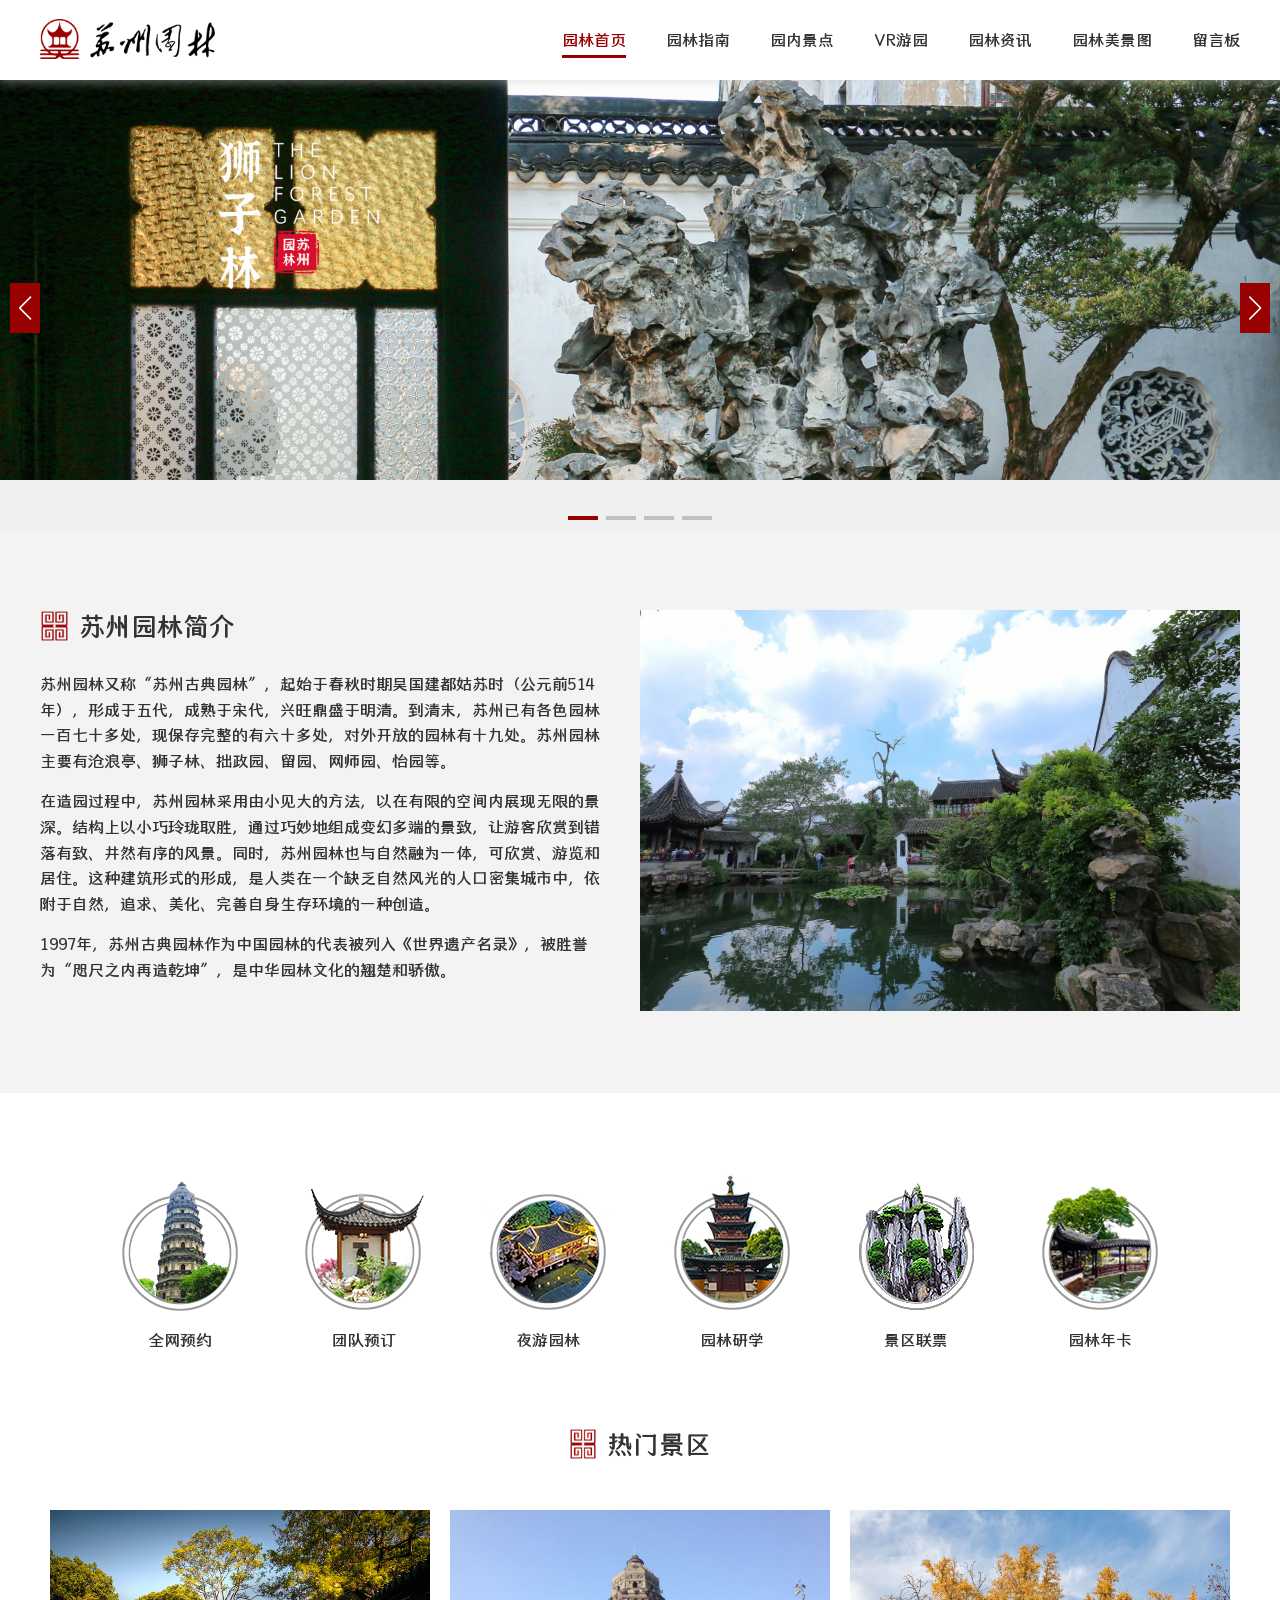
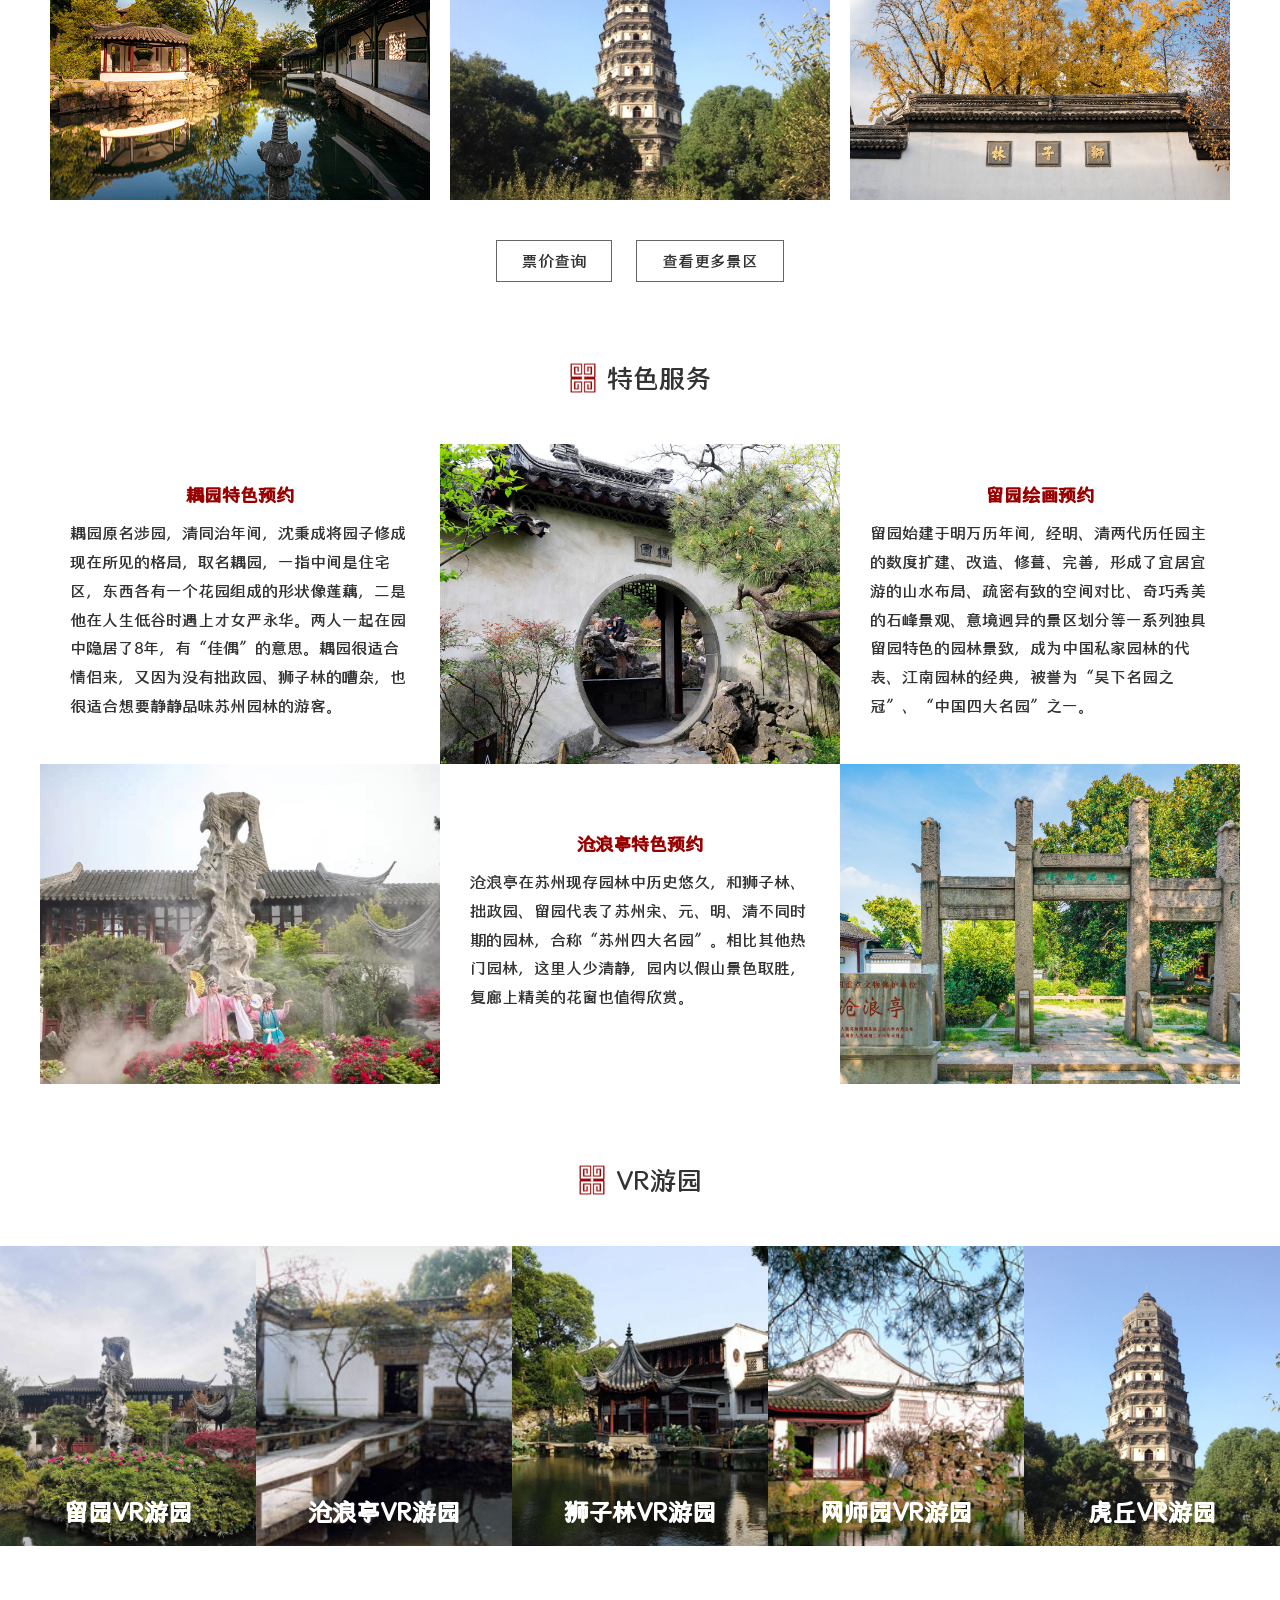
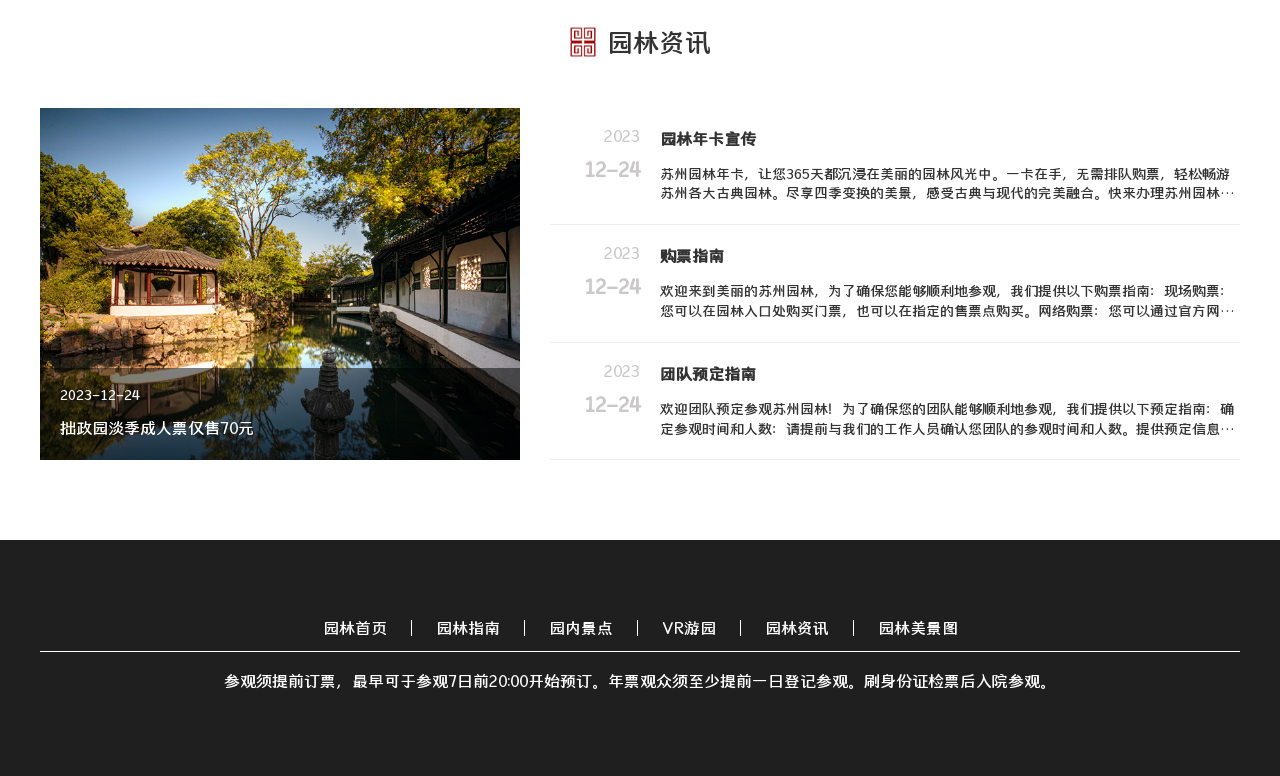
==== commit dbe58baf: "Add files via upload" ====
--- a/index.html
+++ b/index.html
@@ -227,17 +227,33 @@
         </div>
     </div>
 
-    <!-- 票价弹窗结构（默认用 hidden 类隐藏） -->
+    <!-- 票价弹窗结构 -->
     <div class="modal" id="ticketModal">
         <div class="modal-content">
             <span class="close-btn">&times;</span>
             <h2>苏州园林景区票价详情</h2>
-            <ul class="price-list">
-                <li><span>成人票：</span> <strong>￥80</strong> /人</li>
-                <li><span>学生票：</span> <strong>￥40</strong> /人 <small>（凭有效学生证）</small></li>
-                <li><span>儿童票：</span> <strong>￥20</strong> /人 <small>（1.2米-1.5米儿童）</small></li>
-                <li class="discount"><span>节假日优惠：</span> <strong>全场 8 折</strong>（法定节假日期间）</li>
-            </ul>
+            
+            <table class="price-table">
+                <tbody>
+                    <tr>
+                        <td>成人票</td>
+                        <td><span class="price-val">￥80</span> /人</td>
+                    </tr>
+                    <tr>
+                        <td>学生票</td>
+                        <td><span class="price-val">￥40</span> /人 <small>（凭有效学生证）</small></td>
+                    </tr>
+                    <tr>
+                        <td>儿童票</td>
+                        <td><span class="price-val">￥20</span> /人 <small>（1.2米-1.5米儿童）</small></td>
+                    </tr>
+                    <tr class="discount-row">
+                        <td>节假日优惠</td>
+                        <td><span class="price-val">全场 8 折</span> <small>（法定节假日期间）</small></td>
+                    </tr>
+                </tbody>
+            </table>
+            
             <p class="tip">* 1.2米以下儿童及70岁以上老人凭有效证件免票。</p>
             <div class="modal-footer">
                 <button id="closeBtn" class="btn">我知道了</button>
--- a/css/main.css
+++ b/css/main.css
@@ -237,10 +237,16 @@
 
 #index-banner {
     font-size: 0;
-}
-
+    min-height: 450px; 
+    background-color: #f0f0f0
+}
+#index-banner .swiper-container {
+    height: 450px; 
+}
 #index-banner .box-img img {
     width: 100%;
+    height: 100%;
+    object-fit: cover;
 }
 
 #index-banner .swiper-pagination-bullet {
@@ -1111,69 +1117,95 @@
     display: none;
 }
 
-/* 弹窗遮罩层（全屏半透明黑底） */
 .modal {
-    display: none; /* 默认隐藏 */
+    display: none; 
     position: fixed;
     top: 0; left: 0; width: 100%; height: 100%;
-    background-color: rgba(0, 0, 0, 0.5); /* 半透明背景 */
+    background-color: rgba(0, 0, 0, 0.6);
     z-index: 9999;
     justify-content: center;
     align-items: center;
-}
-
-/* 弹窗内容盒子 */
+    backdrop-filter: blur(3px);
+}
+
 .modal-content {
-    background-color: #fff;
-    width: 480px; 
-    padding: 40px; 
+    background-color: #ffffff; 
+    backdrop-filter: blur(12px); 
+    -webkit-backdrop-filter: blur(12px);
+    
+    width: 680px; 
+    padding: 40px 50px; 
     border-radius: 12px;
     position: relative;
-    box-shadow: 0 10px 30px rgba(0,0,0,0.2);
+    border: 1px solid rgba(255, 255, 255, 0.5);
+    box-shadow: 0 15px 40px rgba(0,0,0,0.3);
     animation: fadeIn 0.3s ease;
 }
-/* 标题和列表样式 */
 .modal-content h2 {
     margin-top: 0;
     color: #333;
-    font-size: 22px;
+    font-size: 26px; 
     text-align: center;
-    border-bottom: 2px solid #1e88e5;
-    padding-bottom: 15px;
-    margin-bottom: 25px;
-}
-.price-list {
-    list-style: none;
-    padding: 0;
-    margin: 0 0 25px 0;
-}
-.price-list li {
-    padding: 15px 10px; 
-    border-bottom: 1px dashed #e0e0e0;
-    font-size: 16px;
-    display: flex;
-    align-items: center;
-}
-.price-list li strong {
-    color: #e53935;
-    font-size: 20px;
-    margin: 0 5px;
-}
-.price-list .discount strong {
-    color: #ff9800;
-}
-.price-list small {
-    color: #888;
-    margin-left: 10px;
-}
+    border-bottom: 2px solid #000;
+    padding-bottom: 18px; 
+    margin-bottom: 25px; 
+}
+
+.price-table {
+    width: 100%;
+    border-collapse: collapse;
+    margin-bottom: 25px; 
+    font-size: 18px; 
+}
+
+.price-table td {
+    padding: 18px 15px; 
+    border-bottom: 1px solid rgba(0, 0, 0, 0.2); 
+    transition: all 0.3s ease;
+}
+
+.price-table td:first-child {
+    font-weight: bold;
+    color: #333;
+    width: 30%;
+}
+
+.price-table tbody tr {
+    transition: all 0.3s ease;
+}
+
+.price-table tbody tr:hover {
+    background-color: #f5f7fa; 
+    transform: scale(1.02) translateX(5px); 
+    box-shadow: 0 4px 12px rgba(0,0,0,0.05); 
+    border-radius: 6px; 
+}
+
+.price-table .price-val {
+    color: #333;
+    font-size: 22px; 
+    font-weight: bold;
+    margin-left: 8px;
+}
+
+.price-table tr.discount-row .price-val {
+    color: #333;
+    font-weight: bold;
+}
+
+.price-table td small {
+    font-size: 15px;
+    color: #666;
+    margin-left: 5px;
+}
+
 .tip {
-    font-size: 13px;
+    font-size: 15px; 
     color: #999;
-    line-height: 1.6;
-    margin-bottom: 25px;
-}
-
-/* 关闭按钮（右上角的 X） */
+    margin-top: 10px; 
+    margin-bottom: 25px; 
+    text-align: center;
+}
 .close-btn {
     position: absolute;
     top: 20px;
@@ -1188,53 +1220,50 @@
     transform: rotate(90deg);
 }
 
-/* 底部按钮 */
 .modal-footer {
     text-align: center;
-    margin-top: 10px;
-}
-
-/* 按钮样式 */
+}
+
 .modal-footer .btn {
     background-color: #990000;
     color: white;
     border: none;
-    padding: 12px 45px; 
+    padding: 14px 60px; 
     border-radius: 6px;
     cursor: pointer;
-    font-size: 16px;
-    transition: background 0.3s;
+    font-size: 18px; 
+    transition: all 0.3s;
 }
 
 .modal-footer .btn:hover {
     background-color: #cc0000;
-}
-
-/* ================= 图片灯箱效果 ================= */
+    transform: translateY(-2px); 
+    box-shadow: 0 4px 10px rgba(204, 0, 0, 0.3);
+}
+
 .lightbox {
-    display: none; /* 默认隐藏 */
+    display: none;
     position: fixed;
     top: 0;
     left: 0;
     width: 100vw;
     height: 100vh;
-    background-color: rgba(0, 0, 0, 0.85); /* 半透明黑色遮罩，图片外部分变透明 */
-    z-index: 9999; /* 层级最高，覆盖所有内容 */
-    justify-content: center; /* 水平居中 */
-    align-items: center; /* 垂直居中 */
-}
-
-/* 放大后的图片 */
+    background-color: rgba(0, 0, 0, 0.85);
+    z-index: 9999;
+    justify-content: center;
+    align-items: center;
+}
+
 .lightbox img {
-    height: 70vh; /* 统一高度为屏幕高度的 70% */
-    width: auto;  /* 宽度自动 */
-    max-width: 95vw; /* 防止某些全景图太宽导致溢出屏幕 */
-    object-fit: contain; /* 确保图片完整显示 */
+    height: 70vh;
+    width: auto;
+    max-width: 95vw;
+    object-fit: contain;
     box-shadow: 0 0 20px rgba(0, 0, 0, 0.5); 
     animation: zoomIn 0.3s ease; 
-    background-color: #fff; /* 如果图片有透明背景，给个白底 */
-}
-/* 右上角关闭按钮 */
+    background-color: #fff;
+}
+
 .lightbox-close {
     position: absolute;
     top: 20px;
@@ -1249,26 +1278,30 @@
 .lightbox-close:hover {
     color: #ccc;
 }
-/* 留言板弹窗遮罩 */
+
 .message-modal {
-    display: none; /* 默认隐藏 */
+    display: none;
     position: fixed;
     top: 0; left: 0; width: 100%; height: 100%;
-    background: rgba(0, 0, 0, 0.6);
+    background-color: rgba(0, 0, 0, 0.4); 
+    backdrop-filter: blur(5px); 
+    -webkit-backdrop-filter: blur(5px);
+    
     z-index: 9999;
     justify-content: center;
     align-items: center;
 }
 .message-modal-content {
     background: #fff;
-    width: 600px; 
-    max-height: 85vh;
-    padding: 25px 35px;
+    width: 650px; 
+    max-height: 85vh; 
+    padding: 30px 40px; 
     border-radius: 12px;
     position: relative;
     display: flex;
     flex-direction: column;
     overflow: hidden; 
+    box-shadow: 0 10px 30px rgba(0,0,0,0.3);
 }
 .message-close {
     position: absolute;
@@ -1280,11 +1313,10 @@
     text-align: center; color: #990000; margin-bottom: 20px;
 }
 
-/* 输入区样式 (结合你的代码) */
 .comment-input-area { 
     position: relative; 
     margin-bottom: 20px; 
-    flex-shrink: 0; /* 防止输入框被挤压 */
+    flex-shrink: 0;
 }
 .comment-scroll-area {
     height: 420px; 
@@ -1293,7 +1325,6 @@
     scrollbar-width: thin;
 }
 
-/* 自定义滚动条 (Webkit浏览器) */
 .comment-scroll-area::-webkit-scrollbar {
     width: 6px;
 }
@@ -1306,47 +1337,46 @@
 }
 .one {
     width: calc(100% - 65px);
-    height: 50px; 
+    height: 60px; 
     border-radius: 10px; 
     border: 1px solid #ccc;
     padding: 10px; 
-    transition: all 0.3s; 
+    transition: border-color 0.3s;
     outline: none; 
     resize: none;
     vertical-align: top;
 }
-.one:focus { height: 100px; border-color: #990000; }
+.one:focus {
+    border-color: #990000; 
+}
 .two {
-    width: 50px; 
-    height: 50px; 
-    background: pink; 
-    border: none;
+    width: 60px;
+    height: 60px; 
+    background: pink;
+    border: none; 
     border-radius: 10px;
     cursor: pointer; 
-    transition: all 0.3s; /* 加上平滑过渡 */
-    color: #333; /* 文字颜色 */
+    transition: all 0.3s; 
+    color: #333; 
     float: right;
 }
 
-/* 鼠标悬停时的高亮效果 */
 .two:hover {
-    background: #ff6b81; /* 变红 */
-    color: #fff; /* 文字变白 */
-    box-shadow: 0 4px 10px rgba(153, 0, 0, 0.3); /* 加个阴影显得更有立体感 */
-}
-
-/* 鼠标按下时稍微缩小一点，增加点击反馈 */
+    background: #ff6b81;
+    color: #fff;
+    box-shadow: 0 4px 10px rgba(153, 0, 0, 0.3);
+}
+
 .two:active {
     transform: scale(0.95);
 }
-.one:focus + .two { height: 100px; } /* 输入框变高，按钮跟着变高 */
+
 .three {
     position: absolute; bottom: -20px; right: 0;
     font-size: 12px; color: gray; opacity: 0; transition: all 0.3s;
 }
 .one:focus ~ .three { opacity: 1; }
 
-/* 评论展示区 */
 .comment-list { margin-top: 10px; }
 .comment-item {
     border-bottom: 1px solid #eee;
@@ -1363,17 +1393,16 @@
 }
 .comment-actions {
     display: flex;
-    align-items: center; /* 让里面的心形和垃圾桶垂直居中对齐 */
-    gap: 15px; /* 两个图标之间的间距 */
+    align-items: center;
+    gap: 15px;
     margin-left: 15px;
-    /* 保证它沉底，和左侧的“时间”在同一水平线上 */
     padding-bottom: 2px; 
 }
-/* 图标通用样式 */
+
 .action-icon {
     cursor: pointer;
     font-size: 18px;
-    color: #999; /* 默认灰色 */
+    color: #999;
     transition: all 0.2s ease;
     user-select: none;
 }
@@ -1384,11 +1413,9 @@
     transition: all 0.2s ease;
     user-select: none;
 }
-/* 点赞图标 */
 .action-icon.like-btn:hover { color: #ff4757; }
-.action-icon.like-btn.liked { color: #ff4757; } /* 点赞后变红 */
-
-/* 删除图标（图片） */
+.action-icon.like-btn.liked { color: #ff4757; }
+
 .action-icon.delete-btn-img {
     width: 18px; 
     height: 18px;
@@ -1397,24 +1424,22 @@
     transition: opacity 0.2s;
 }
 .action-icon.delete-btn-img:hover {
-    opacity: 1; /* 鼠标放上去变清晰 */
+    opacity: 1;
 }
 .comment-user { color: pink; font-size: 14px; font-weight: bold; }
 .comment-text { font-size: 16px; margin: 8px 0; color: #333; }
 .comment-time { font-size: 12px; color: #999; }
 
-/* 自定义确认弹窗（全屏遮罩） */
 .confirm-modal {
-    display: none; /* 默认隐藏 */
+    display: none;
     position: fixed;
     top: 0; left: 0; width: 100%; height: 100%;
-    background: rgba(0, 0, 0, 0.4); /* 稍微浅一点的遮罩 */
-    z-index: 10000; /* 必须比留言板的 9999 高，防止被挡住 */
+    background: rgba(0, 0, 0, 0.4);
+    z-index: 10000;
     justify-content: center;
     align-items: center;
 }
 
-/* 确认弹窗内容框 */
 .confirm-content {
     background: #fff;
     width: 300px;
@@ -1437,14 +1462,12 @@
     margin-bottom: 20px;
 }
 
-/* 按钮容器 */
 .confirm-btns {
     display: flex;
     justify-content: space-between;
     gap: 10px;
 }
 
-/* 按钮通用样式 */
 .confirm-btns button {
     flex: 1;
     padding: 8px 0;
@@ -1455,49 +1478,44 @@
     transition: background 0.3s;
 }
 
-/* 取消按钮 */
 .btn-cancel {
     background: #f1f2f6;
     color: #333;
 }
 .btn-cancel:hover { background: #dfe4ea; }
 
-/* 确定按钮（红色警示） */
 .btn-ok {
     background: #ff4757;
     color: #fff;
 }
 .btn-ok:hover { background: #ff6b81; }
-/* 自定义轻提示 */
 .custom-toast {
     position: fixed;
     top: 50%;
     left: 50%;
-    transform: translate(-50%, -50%); /* 绝对居中 */
-    background: rgba(0, 0, 0, 0.75); /* 深色半透明背景 */
+    transform: translate(-50%, -50%);
+    background: rgba(0, 0, 0, 0.75);
     color: #fff;
     padding: 12px 24px;
     border-radius: 8px;
     font-size: 15px;
-    z-index: 99999; /* 层级最高，盖住所有弹窗 */
-    display: none; /* 默认隐藏 */
+    z-index: 99999;
+    display: none;
     opacity: 0;
     transition: opacity 0.3s ease;
-    pointer-events: none; /* 防止遮挡鼠标点击 */
-}
-
-/* 显示时的类名 */
+    pointer-events: none;
+}
+
 .custom-toast.show {
     display: block;
     opacity: 1;
 }
-/* 放大弹出的动画 */
+
 @keyframes zoomIn {
     from { transform: scale(0.8); opacity: 0; }
     to { transform: scale(1); opacity: 1; }
 }
 
-/* 动画 */
 @keyframes fadeIn {
     from { opacity: 0; transform: translateY(-20px); }
     to { opacity: 1; transform: translateY(0); }
